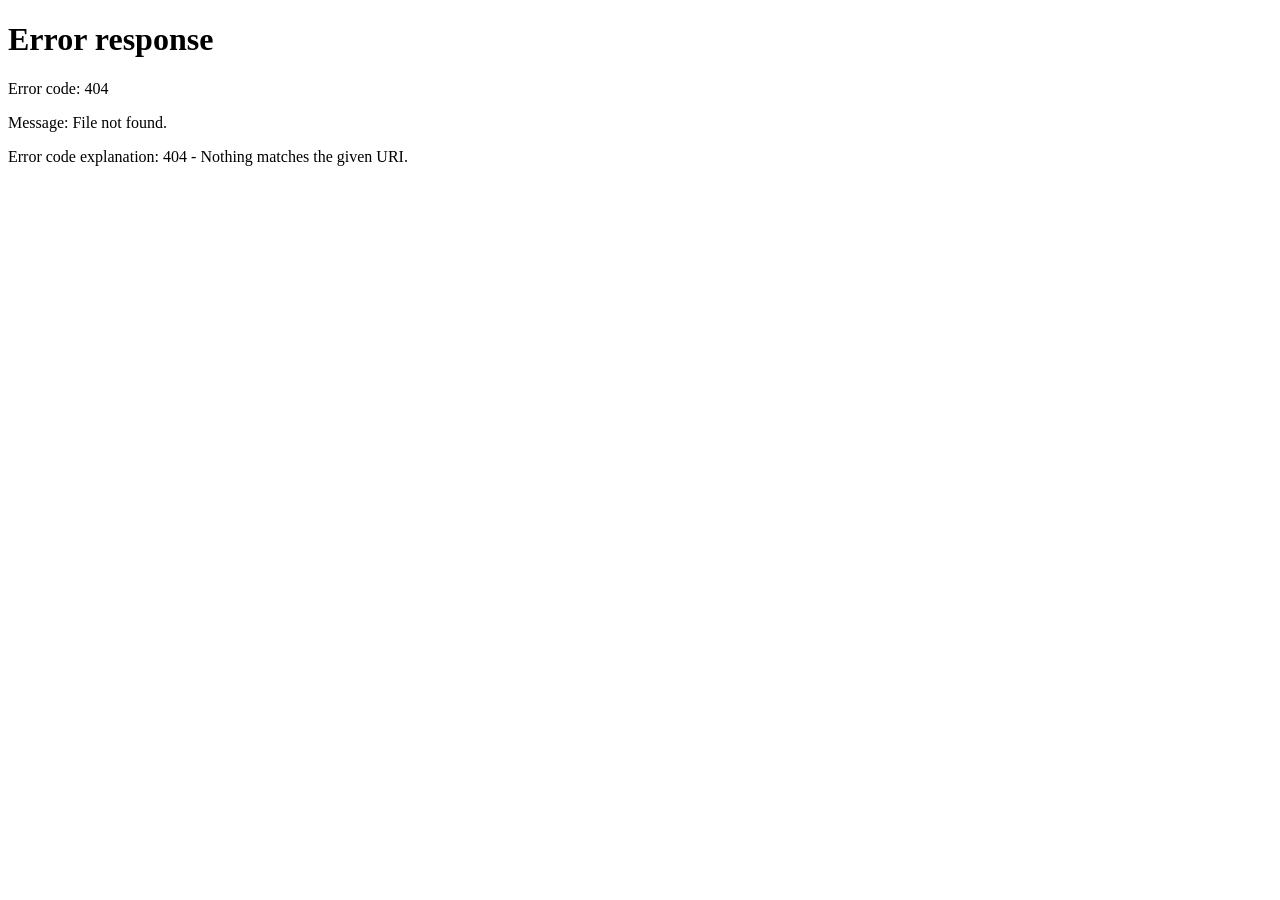
==== public/admin-dashboard.html @ 270b8ae9 "Implement admin dashboard updates" ====
<!DOCTYPE html>
<html lang="en">
<head>
    <meta name="viewport" content="width=device-width, initial-scale=1.0">
    <title>Admin Dashboard</title>
    <link rel="stylesheet" href="storestyle.css">
    <link rel="stylesheet" href="owner.css">
    <link rel="stylesheet" href="admin.css">
</head>
<body>

<header class="main-header">
    <h1>Admin Panel</h1>
    <nav class="nav-menu">
        <a href="index.html">Home</a>
        <a href="#" onclick="logout()">Logout</a>
    </nav>
</header>

<main class="admin-dashboard">
    <section class="admin-heading">
        <div>
            <h2>Website Control Center</h2>
            <p>Manage store owners, customers, stores, warnings, and account removal.</p>
        </div>
        <button class="action-btn admin-refresh" type="button" onclick="loadAdminData()">Refresh</button>
    </section>

    <section class="stats-grid" aria-label="Website overview">
        <div class="stat-card">
            <span>Customers</span>
            <strong id="customerCount">0</strong>
        </div>
        <div class="stat-card">
            <span>Store Owners</span>
            <strong id="ownerCount">0</strong>
        </div>
        <div class="stat-card">
            <span>Stores</span>
            <strong id="storeCount">0</strong>
        </div>
        <div class="stat-card">
            <span>Orders</span>
            <strong id="orderCount">0</strong>
        </div>
        <div class="stat-card">
            <span>Total Sales</span>
            <strong id="revenueCount">Rs 0</strong>
        </div>
        <div class="stat-card">
            <span>Warnings</span>
            <strong id="warningCount">0</strong>
        </div>
    </section>

    <section class="admin-layout">
        <div class="panel-card admin-panel">
            <div class="panel-card__header">
                <h2>Owners and Customers</h2>
            </div>
            <div class="panel-card__body">
                <div class="admin-toolbar">
                    <input id="userSearch" type="search" placeholder="Search users..." oninput="renderUsers()">
                    <select id="roleFilter" onchange="renderUsers()">
                        <option value="all">All roles</option>
                        <option value="owner">Store owners</option>
                        <option value="customer">Customers</option>
                    </select>
                </div>
                <div id="userList" class="admin-list"></div>
            </div>
        </div>

        <aside class="side-stack">
            <div class="panel-card">
                <div class="panel-card__header">
                    <h2>Stores</h2>
                </div>
                <div class="panel-card__body">
                    <div id="storeList" class="compact-list"></div>
                </div>
            </div>

            <div class="panel-card">
                <div class="panel-card__header">
                    <h2>Recent Warnings</h2>
                </div>
                <div class="panel-card__body">
                    <div id="warningList" class="compact-list"></div>
                </div>
            </div>
        </aside>
    </section>

    <p id="msg" role="status" aria-live="polite"></p>
</main>

<script src="admin.js"></script>
</body>
</html>
---- public/storestyle.css ----
body{
margin:0;
font-family:Arial,Helvetica,sans-serif;
background:#f5f5f5;
color:#111;
}

/* header */

.main-header{
display:flex;
justify-content:space-between;
align-items:center;
padding:18px 50px;
background:#27ae60;
color:white;
box-shadow:0 4px 12px rgba(0,0,0,0.15);
}

.main-header h1{
margin:0;
font-size:26px;
}

.nav-menu{
display:flex;
gap:25px;
flex-wrap:wrap;
}

.nav-menu a{
color:white;
text-decoration:none;
font-size:17px;
font-weight:bold;
}

.nav-menu a:hover{
opacity:0.8;
}

/* store cards */

.store-container{
display:grid;
grid-template-columns:repeat(auto-fit,minmax(250px,1fr));
gap:30px;
padding:40px;
max-width:1000px;
margin:auto;
}

/* Store products page: slightly tighter grid to fit more items */
#productList.store-container{
	grid-template-columns:repeat(auto-fit,minmax(220px,1fr));
	gap:22px;
	padding-top:28px;
}

.store-container--compact{
padding-bottom:0;
}

	.store-card{
background:white;
padding:20px;
border-radius:10px;
text-align:center;
box-shadow:0 5px 15px rgba(0,0,0,0.15);
transition:0.3s;
border:1px solid rgba(0,0,0,0.06);

display:flex;
flex-direction:column;
align-items:center;
gap:10px;
min-height:240px;
}

.store-card--info{
text-align:left;
align-items:flex-start;
min-height:auto;
}

.store-info__name{
margin:6px 0 0;
font-size:18px;
font-weight:bold;
color:#222;
}

.store-info__line{
margin:6px 0 0;
color:#222;
}

.store-info__meta{
margin:8px 0 0;
color:rgba(0,0,0,0.7);
font-size:14px;
}

.store-card--product{
text-align:center;
align-items:center;
justify-content:center;
gap:8px;
min-height:170px;
padding:14px;
}

.product-card__top{
display:flex;
flex-direction:column;
gap:6px;
	align-items:center;
}

.product-card__name{
margin:0;
font-size:18px;
line-height:1.25;
}

.product-card__price{
margin:0;
font-weight:bold;
color:rgba(0,0,0,0.75);
}

.product-card__actions{
margin-top:10px;
display:flex;
align-items:center;
justify-content:center;
gap:12px;
width:100%;
}

.store-card--product .add-to-cart-btn{
background:#27ae60;
color:white;
border:none;
padding:10px 14px;
border-radius:8px;
cursor:pointer;
font-weight:bold;
margin-top:0;
min-width:0;
}

.store-card--product .add-to-cart-btn:hover{
background:#219150;
}

.store-card:hover{
transform:translateY(-8px);
box-shadow:0 15px 25px rgba(0,0,0,0.25);
}

.store-card__title{
margin:6px 0 0;
font-size:26px;
line-height:1.15;
letter-spacing:0.3px;
}

.store-card__rating{
margin:0;
color:rgba(0,0,0,0.7);
font-size:15px;
}

.store-card__status{
margin:0;
font-weight:bold;
color:#222;
}

.store-card__statusValue{
font-weight:bold;
}

.store-card__meta{
margin:0;
color:rgba(0,0,0,0.7);
font-size:14px;
}

.store-card button{
background:#27ae60;
color:white;
border:none;
padding:10px 16px;
border-radius:6px;
cursor:pointer;
font-weight:bold;
margin-top:auto;
min-width:140px;
}

.store-card button:hover{
background:#219150;
}

@media (max-width: 600px){
	.main-header{
		padding:16px 18px;
		gap:12px;
		flex-wrap:wrap;
	}
	.main-header h1{
		font-size:22px;
	}
	.store-container{
		padding:18px;
		gap:18px;
	}
	#productList.store-container{
		grid-template-columns:repeat(auto-fit,minmax(190px,1fr));
		gap:16px;
		padding-top:18px;
	}
	.store-card{
		min-height:220px;
	}
	.store-card--product{
		min-height:160px;
		padding:12px;
	}
}

/* Quantity stepper (Swiggy-style) */
.qty-stepper{
display:inline-flex;
align-items:center;
justify-content:center;
gap:10px;
margin-top:0;
}

.store-card--product .qty-stepper .qty-btn{
width:38px;
height:34px;
border:none;
border-radius:6px;
background:#27ae60;
color:white;
cursor:pointer;
font-weight:bold;
font-size:18px;
line-height:1;
display:flex;
align-items:center;
justify-content:center;
padding:0;
min-width:0;
margin-top:0;
flex:0 0 38px;
}

.store-card--product .qty-stepper .qty-btn:hover{
background:#219150;
}

.store-card--product .qty-stepper .qty-btn:disabled{
opacity:0.5;
cursor:not-allowed;
}

.store-card--product .qty-stepper .qty-value{
min-width:22px;
text-align:center;
font-weight:bold;
color:#222;
display:inline-flex;
align-items:center;
justify-content:center;
}
---- public/admin.css ----
.admin-dashboard{
max-width:1180px;
margin:0 auto;
padding:30px 16px 50px;
}

.admin-heading{
display:flex;
align-items:center;
justify-content:space-between;
gap:18px;
margin-bottom:22px;
}

.admin-heading h2{
margin:0 0 6px;
color:#222;
font-size:28px;
}

.admin-heading p{
margin:0;
color:rgba(0,0,0,0.65);
}

.admin-refresh{
width:auto;
min-width:130px;
}

.stats-grid{
display:grid;
grid-template-columns:repeat(6, minmax(0, 1fr));
gap:14px;
margin-bottom:24px;
}

.stat-card{
background:white;
border:1px solid rgba(0,0,0,0.07);
border-radius:8px;
box-shadow:0 5px 15px rgba(0,0,0,0.12);
padding:16px;
display:flex;
flex-direction:column;
gap:8px;
min-height:80px;
}

.stat-card span{
font-size:13px;
font-weight:bold;
color:rgba(0,0,0,0.58);
}

.stat-card strong{
font-size:25px;
line-height:1.1;
color:#222;
}

.admin-layout{
display:grid;
grid-template-columns:minmax(0, 1.6fr) minmax(300px, 0.8fr);
gap:22px;
align-items:start;
}

.admin-panel .panel-card__body{
padding:16px;
}

.admin-toolbar{
display:grid;
grid-template-columns:minmax(0, 1fr) 170px;
gap:12px;
margin-bottom:14px;
}

.admin-toolbar input,
.admin-toolbar select,
.admin-actions input{
padding:12px;
border:1px solid rgba(0,0,0,0.18);
border-radius:8px;
font-size:15px;
outline:none;
background:white;
}

.admin-toolbar input:focus,
.admin-toolbar select:focus,
.admin-actions input:focus{
border-color:#27ae60;
box-shadow:0 0 0 3px rgba(39,174,96,0.18);
}

.admin-list{
display:flex;
flex-direction:column;
gap:12px;
}

.admin-user-card{
display:grid;
grid-template-columns:minmax(0, 1fr) minmax(260px, 0.8fr);
gap:16px;
padding:16px;
border:1px solid rgba(0,0,0,0.08);
border-radius:8px;
background:#fff;
}

.admin-user-card h3{
margin:8px 0 4px;
font-size:19px;
color:#222;
}

.admin-user-card p{
margin:0;
color:rgba(0,0,0,0.68);
}

.admin-meta{
margin-top:8px !important;
font-size:14px;
}

.role-pill{
display:inline-flex;
align-items:center;
width:max-content;
padding:5px 9px;
border-radius:999px;
font-size:12px;
font-weight:bold;
text-transform:uppercase;
letter-spacing:0.4px;
}

.role-pill--owner{
background:#eaf8f0;
color:#177f43;
}

.role-pill--customer{
background:#eef4ff;
color:#2f5d9f;
}

.admin-actions{
display:grid;
grid-template-columns:1fr;
gap:10px;
align-content:start;
}

.admin-actions button{
border:none;
border-radius:8px;
padding:10px 12px;
font-weight:bold;
cursor:pointer;
}

.warn-btn{
background:#f1c40f;
color:#222;
}

.warn-btn:hover{
background:#d9af0d;
}

.danger-btn{
background:#c0392b;
color:white;
}

.danger-btn:hover{
background:#a93226;
}

.side-stack{
display:flex;
flex-direction:column;
gap:22px;
}

.compact-list{
display:flex;
flex-direction:column;
gap:10px;
}

.compact-item{
display:flex;
flex-direction:column;
gap:5px;
padding:12px;
border:1px solid rgba(0,0,0,0.08);
border-radius:8px;
background:#fff;
}

.compact-item strong{
color:#222;
}

.compact-item span{
font-size:14px;
color:rgba(0,0,0,0.68);
line-height:1.35;
}

.empty-state{
padding:14px;
border:1px dashed rgba(0,0,0,0.18);
border-radius:8px;
background:#fafafa;
color:rgba(0,0,0,0.62);
}

@media (max-width: 980px){
.stats-grid{
grid-template-columns:repeat(3, minmax(0, 1fr));
}

.admin-layout{
grid-template-columns:1fr;
}
}

@media (max-width: 640px){
.admin-heading{
align-items:stretch;
flex-direction:column;
}

.admin-refresh{
width:100%;
}

.stats-grid{
grid-template-columns:repeat(2, minmax(0, 1fr));
}

.admin-toolbar,
.admin-user-card{
grid-template-columns:1fr;
}
}
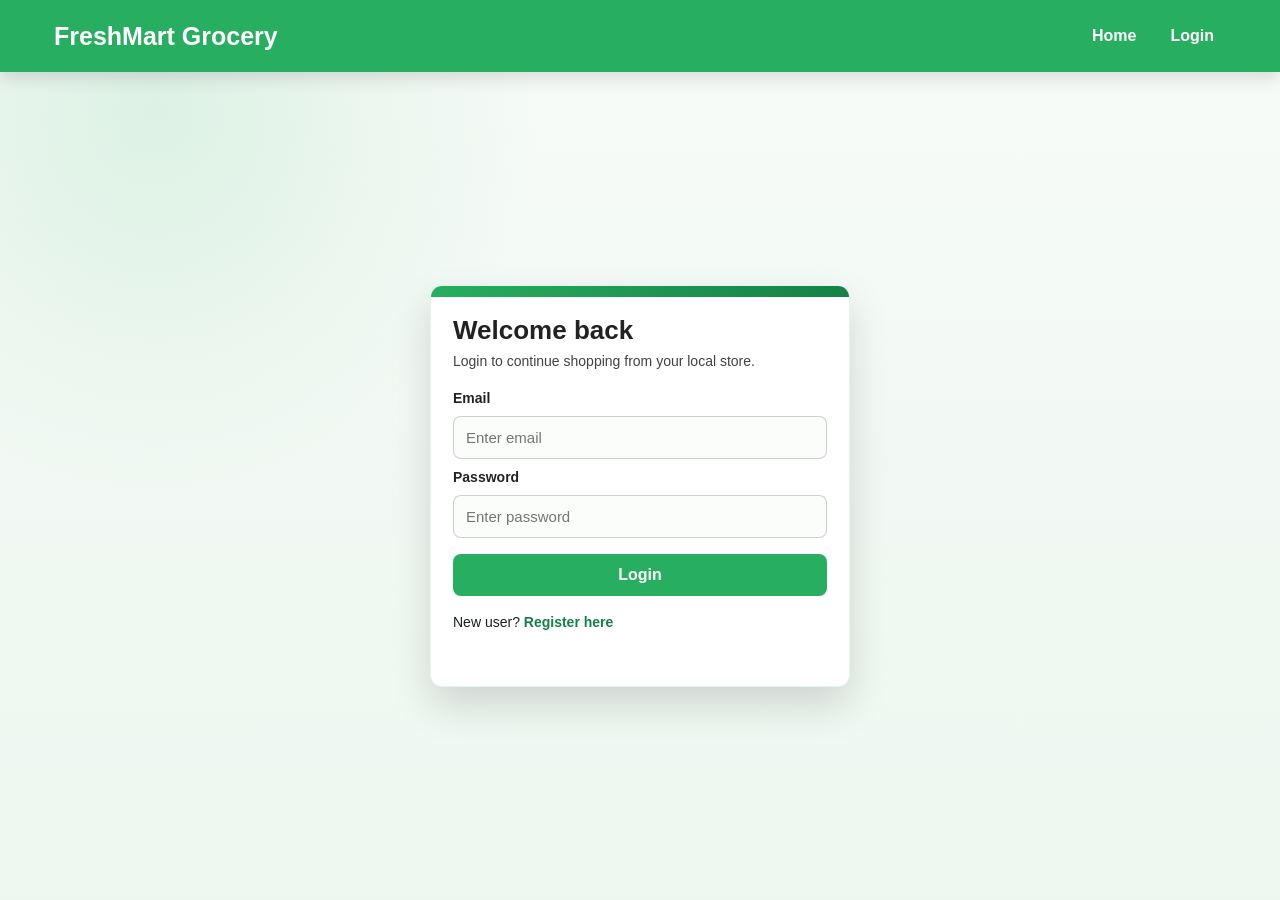
==== commit ff6d3bc2: "Update frontend and routes" ====
--- a/public/admin-dashboard.html
+++ b/public/admin-dashboard.html
@@ -1,6 +1,7 @@
 <!DOCTYPE html>
 <html lang="en">
 <head>
+    <meta charset="UTF-8">
     <meta name="viewport" content="width=device-width, initial-scale=1.0">
     <title>Admin Dashboard</title>
     <link rel="stylesheet" href="storestyle.css">
--- a/public/storestyle.css
+++ b/public/storestyle.css
@@ -1,8 +1,11 @@
 body{
 margin:0;
 font-family:Arial,Helvetica,sans-serif;
-background:#f5f5f5;
-color:#111;
+background:
+radial-gradient(circle at 8% 0%, rgba(39,174,96,0.10), transparent 26%),
+linear-gradient(180deg,#f7fbf8 0%,#eef6f1 100%);
+color:#18221b;
+min-height:100vh;
 }
 
 /* header */
@@ -11,32 +14,42 @@
 display:flex;
 justify-content:space-between;
 align-items:center;
-padding:18px 50px;
+gap:18px;
+padding:18px 54px;
 background:#27ae60;
 color:white;
-box-shadow:0 4px 12px rgba(0,0,0,0.15);
+box-shadow:0 5px 18px rgba(0,0,0,0.14);
+position:sticky;
+top:0;
+z-index:10;
 }
 
 .main-header h1{
 margin:0;
 font-size:26px;
+line-height:1.2;
+font-weight:800;
 }
 
 .nav-menu{
 display:flex;
-gap:25px;
+align-items:center;
+gap:10px;
 flex-wrap:wrap;
 }
 
 .nav-menu a{
 color:white;
 text-decoration:none;
-font-size:17px;
-font-weight:bold;
+font-weight:bold;
+padding:9px 12px;
+border-radius:8px;
+transition:background 0.2s ease, transform 0.2s ease;
 }
 
 .nav-menu a:hover{
-opacity:0.8;
+background:rgba(255,255,255,0.16);
+transform:translateY(-1px);
 }
 
 /* store cards */
@@ -45,8 +58,8 @@
 display:grid;
 grid-template-columns:repeat(auto-fit,minmax(250px,1fr));
 gap:30px;
-padding:40px;
-max-width:1000px;
+padding:42px 54px;
+max-width:1120px;
 margin:auto;
 }
 
@@ -61,14 +74,14 @@
 padding-bottom:0;
 }
 
-	.store-card{
+.store-card{
 background:white;
-padding:20px;
+padding:24px;
 border-radius:10px;
 text-align:center;
-box-shadow:0 5px 15px rgba(0,0,0,0.15);
-transition:0.3s;
-border:1px solid rgba(0,0,0,0.06);
+box-shadow:0 8px 24px rgba(0,0,0,0.10);
+transition:transform 0.25s ease, box-shadow 0.25s ease, border-color 0.25s ease;
+border:1px solid rgba(39,174,96,0.11);
 
 display:flex;
 flex-direction:column;
@@ -81,6 +94,7 @@
 text-align:left;
 align-items:flex-start;
 min-height:auto;
+background:linear-gradient(180deg,#ffffff 0%,#f8fffb 100%);
 }
 
 .store-info__name{
@@ -106,8 +120,8 @@
 align-items:center;
 justify-content:center;
 gap:8px;
-min-height:170px;
-padding:14px;
+min-height:180px;
+padding:18px;
 }
 
 .product-card__top{
@@ -148,22 +162,27 @@
 font-weight:bold;
 margin-top:0;
 min-width:0;
+box-shadow:0 8px 18px rgba(39,174,96,0.20);
+transition:all 0.2s ease;
 }
 
 .store-card--product .add-to-cart-btn:hover{
 background:#219150;
+transform:translateY(-1px);
 }
 
 .store-card:hover{
-transform:translateY(-8px);
-box-shadow:0 15px 25px rgba(0,0,0,0.25);
+transform:translateY(-7px);
+box-shadow:0 16px 32px rgba(0,0,0,0.16);
+border-color:rgba(39,174,96,0.32);
 }
 
 .store-card__title{
 margin:6px 0 0;
 font-size:26px;
 line-height:1.15;
-letter-spacing:0.3px;
+letter-spacing:0;
+color:#18221b;
 }
 
 .store-card__rating{
@@ -192,16 +211,20 @@
 background:#27ae60;
 color:white;
 border:none;
-padding:10px 16px;
-border-radius:6px;
+padding:11px 16px;
+border-radius:8px;
 cursor:pointer;
 font-weight:bold;
 margin-top:auto;
 min-width:140px;
+transition:all 0.2s ease;
+box-shadow:0 8px 18px rgba(39,174,96,0.20);
 }
 
 .store-card button:hover{
 background:#219150;
+transform:translateY(-1px);
+box-shadow:0 10px 22px rgba(39,174,96,0.26);
 }
 
 @media (max-width: 600px){
@@ -214,7 +237,7 @@
 		font-size:22px;
 	}
 	.store-container{
-		padding:18px;
+		padding:24px 18px;
 		gap:18px;
 	}
 	#productList.store-container{
@@ -258,10 +281,12 @@
 min-width:0;
 margin-top:0;
 flex:0 0 38px;
+transition:background 0.2s ease, transform 0.2s ease;
 }
 
 .store-card--product .qty-stepper .qty-btn:hover{
 background:#219150;
+transform:translateY(-1px);
 }
 
 .store-card--product .qty-stepper .qty-btn:disabled{
@@ -277,4 +302,4 @@
 display:inline-flex;
 align-items:center;
 justify-content:center;
-}+}
--- a/public/owner.css
+++ b/public/owner.css
@@ -0,0 +1,304 @@
+/* Owner dashboard: keep same project theme */
+
+.dashboard{
+max-width:1080px;
+margin:0 auto;
+padding:34px 18px 54px;
+}
+
+.dashboard-title{
+margin:0 0 18px;
+color:#18221b;
+font-size:30px;
+line-height:1.15;
+}
+
+.dashboard-grid{
+display:grid;
+grid-template-columns:repeat(2, minmax(0, 1fr));
+gap:22px;
+}
+
+.panel-card{
+background:white;
+border-radius:12px;
+box-shadow:0 8px 24px rgba(0,0,0,0.10);
+overflow:hidden;
+border:1px solid rgba(39,174,96,0.11);
+}
+
+.panel-card__header{
+padding:16px 18px;
+border-bottom:1px solid rgba(39,174,96,0.12);
+background:linear-gradient(180deg,#ffffff 0%,#f8fffb 100%);
+}
+
+.panel-card__header h2{
+margin:0;
+font-size:20px;
+color:#222;
+}
+
+.panel-card__body{
+padding:18px;
+}
+
+/* Make the product list feel consistent inside dashboard */
+.dashboard .store-container{
+padding:0;
+max-width:100%;
+gap:18px;
+}
+
+.dashboard .store-card p{
+margin:8px 0;
+}
+
+.dashboard .store-card button{
+width:100%;
+margin-top:12px;
+}
+
+.form-field{
+display:flex;
+flex-direction:column;
+gap:8px;
+margin-bottom:14px;
+}
+
+.form-field label{
+font-size:14px;
+font-weight:bold;
+color:#222;
+}
+
+.form-field input{
+padding:12px 12px;
+border-radius:8px;
+border:1px solid rgba(0,0,0,0.18);
+outline:none;
+font-size:15px;
+background:#fbfdfb;
+transition:border-color 0.2s ease, box-shadow 0.2s ease, background 0.2s ease;
+}
+
+.form-field select{
+padding:12px 12px;
+border-radius:8px;
+border:1px solid rgba(0,0,0,0.18);
+outline:none;
+font-size:15px;
+background:#fbfdfb;
+transition:border-color 0.2s ease, box-shadow 0.2s ease, background 0.2s ease;
+}
+
+.form-field input:focus{
+border-color:#27ae60;
+box-shadow:0 0 0 3px rgba(39,174,96,0.18);
+background:white;
+}
+
+.form-field select:focus{
+border-color:#27ae60;
+box-shadow:0 0 0 3px rgba(39,174,96,0.18);
+background:white;
+}
+
+.form-grid{
+display:grid;
+grid-template-columns:repeat(3, minmax(0, 1fr));
+gap:12px;
+}
+
+.action-btn{
+width:100%;
+background:#27ae60;
+color:white;
+border:none;
+padding:12px 14px;
+border-radius:8px;
+cursor:pointer;
+font-weight:bold;
+font-size:16px;
+transition:all 0.2s ease;
+box-shadow:0 8px 18px rgba(39,174,96,0.20);
+}
+
+.action-btn:hover{
+background:#219150;
+transform:translateY(-1px);
+box-shadow:0px 10px 22px rgba(39,174,96,0.26);
+}
+
+#msg{
+margin:18px 0 0;
+min-height:18px;
+color:#222;
+}
+
+#msg.msg--success{
+color:#219150;
+font-weight:bold;
+}
+
+#msg.msg--error{
+color:#c0392b;
+font-weight:bold;
+}
+
+/* Delivery settings card improvements (same theme) */
+.delivery-settings{
+display:flex;
+flex-direction:column;
+gap:14px;
+}
+
+.delivery-settings__toggles{
+display:flex;
+flex-direction:column;
+gap:10px;
+padding:12px;
+border:1px solid rgba(0,0,0,0.08);
+border-radius:10px;
+background:#f8fffb;
+}
+
+.toggle-row{
+display:flex;
+align-items:center;
+justify-content:space-between;
+gap:12px;
+}
+
+.toggle-row label{
+font-weight:bold;
+color:#222;
+}
+
+.toggle-row input[type="checkbox"]{
+width:18px;
+height:18px;
+accent-color:#27ae60;
+}
+
+.delivery-settings__grid{
+display:grid;
+grid-template-columns:repeat(2, minmax(0, 1fr));
+gap:12px;
+}
+
+.help-text{
+margin:-6px 0 0;
+font-size:13px;
+color:rgba(0,0,0,0.65);
+}
+
+/* Pickup slot manager */
+.slot-manager{
+margin-top:16px;
+padding-top:14px;
+border-top:1px solid rgba(0,0,0,0.08);
+}
+
+.slot-manager__title{
+margin:0;
+font-size:16px;
+color:#222;
+}
+
+.slot-manager__add{
+display:grid;
+grid-template-columns:minmax(0, 1fr) auto;
+align-items:end;
+gap:12px;
+margin-top:10px;
+}
+
+.slot-manager__add .form-field{
+flex:1;
+margin-bottom:0 !important;
+min-width:0;
+}
+
+.slot-manager__add .action-btn{
+width:auto;
+min-width:140px;
+white-space:nowrap;
+flex:0 0 auto;
+padding:12px 18px;
+}
+
+.slot-list{
+margin-top:12px;
+display:grid;
+grid-template-columns:repeat(2, minmax(0, 1fr));
+gap:10px;
+}
+
+.slot-row{
+display:flex;
+align-items:center;
+justify-content:space-between;
+gap:12px;
+padding:10px 12px;
+border:1px solid rgba(0,0,0,0.10);
+border-radius:10px;
+background:#fbfdfb;
+}
+
+.slot-row__time{
+font-weight:bold;
+color:#222;
+flex:1;
+}
+
+.slot-row__btn{
+background:#27ae60;
+color:white;
+border:none;
+padding:8px 12px;
+border-radius:8px;
+cursor:pointer;
+font-weight:bold;
+transition:background 0.2s ease, transform 0.2s ease;
+}
+
+.slot-row__btn:hover{
+background:#219150;
+transform:translateY(-1px);
+}
+
+@media (max-width: 780px){
+.delivery-settings__grid{
+grid-template-columns:1fr;
+}
+}
+
+@media (max-width: 520px){
+.slot-manager__add{
+grid-template-columns:1fr;
+align-items:stretch;
+}
+
+.slot-manager__add .action-btn{
+width:100%;
+}
+
+.slot-list{
+grid-template-columns:1fr;
+}
+}
+
+@media (max-width: 780px){
+.main-header{
+padding:16px 18px;
+}
+
+.form-grid{
+grid-template-columns:1fr;
+}
+
+.dashboard-grid{
+grid-template-columns:1fr;
+}
+}
--- a/public/admin.css
+++ b/public/admin.css
@@ -1,7 +1,7 @@
 .admin-dashboard{
 max-width:1180px;
 margin:0 auto;
-padding:30px 16px 50px;
+padding:34px 18px 54px;
 }
 
 .admin-heading{
@@ -16,6 +16,7 @@
 margin:0 0 6px;
 color:#222;
 font-size:28px;
+line-height:1.15;
 }
 
 .admin-heading p{
@@ -37,14 +38,21 @@
 
 .stat-card{
 background:white;
-border:1px solid rgba(0,0,0,0.07);
-border-radius:8px;
-box-shadow:0 5px 15px rgba(0,0,0,0.12);
+border:1px solid rgba(39,174,96,0.11);
+border-radius:10px;
+box-shadow:0 8px 24px rgba(0,0,0,0.10);
 padding:16px;
 display:flex;
 flex-direction:column;
 gap:8px;
 min-height:80px;
+transition:transform 0.25s ease, box-shadow 0.25s ease, border-color 0.25s ease;
+}
+
+.stat-card:hover{
+transform:translateY(-4px);
+box-shadow:0 14px 28px rgba(0,0,0,0.14);
+border-color:rgba(39,174,96,0.32);
 }
 
 .stat-card span{
@@ -86,6 +94,7 @@
 font-size:15px;
 outline:none;
 background:white;
+transition:border-color 0.2s ease, box-shadow 0.2s ease;
 }
 
 .admin-toolbar input:focus,
@@ -107,8 +116,9 @@
 gap:16px;
 padding:16px;
 border:1px solid rgba(0,0,0,0.08);
-border-radius:8px;
+border-radius:10px;
 background:#fff;
+box-shadow:0 8px 20px rgba(0,0,0,0.06);
 }
 
 .admin-user-card h3{
@@ -162,6 +172,12 @@
 padding:10px 12px;
 font-weight:bold;
 cursor:pointer;
+transition:background 0.2s ease, transform 0.2s ease, box-shadow 0.2s ease;
+}
+
+.admin-actions button:hover{
+transform:translateY(-1px);
+box-shadow:0 8px 18px rgba(0,0,0,0.12);
 }
 
 .warn-btn{
@@ -200,8 +216,8 @@
 gap:5px;
 padding:12px;
 border:1px solid rgba(0,0,0,0.08);
-border-radius:8px;
-background:#fff;
+border-radius:10px;
+background:#fbfdfb;
 }
 
 .compact-item strong{
@@ -218,7 +234,7 @@
 padding:14px;
 border:1px dashed rgba(0,0,0,0.18);
 border-radius:8px;
-background:#fafafa;
+background:#fbfdfb;
 color:rgba(0,0,0,0.62);
 }
 
